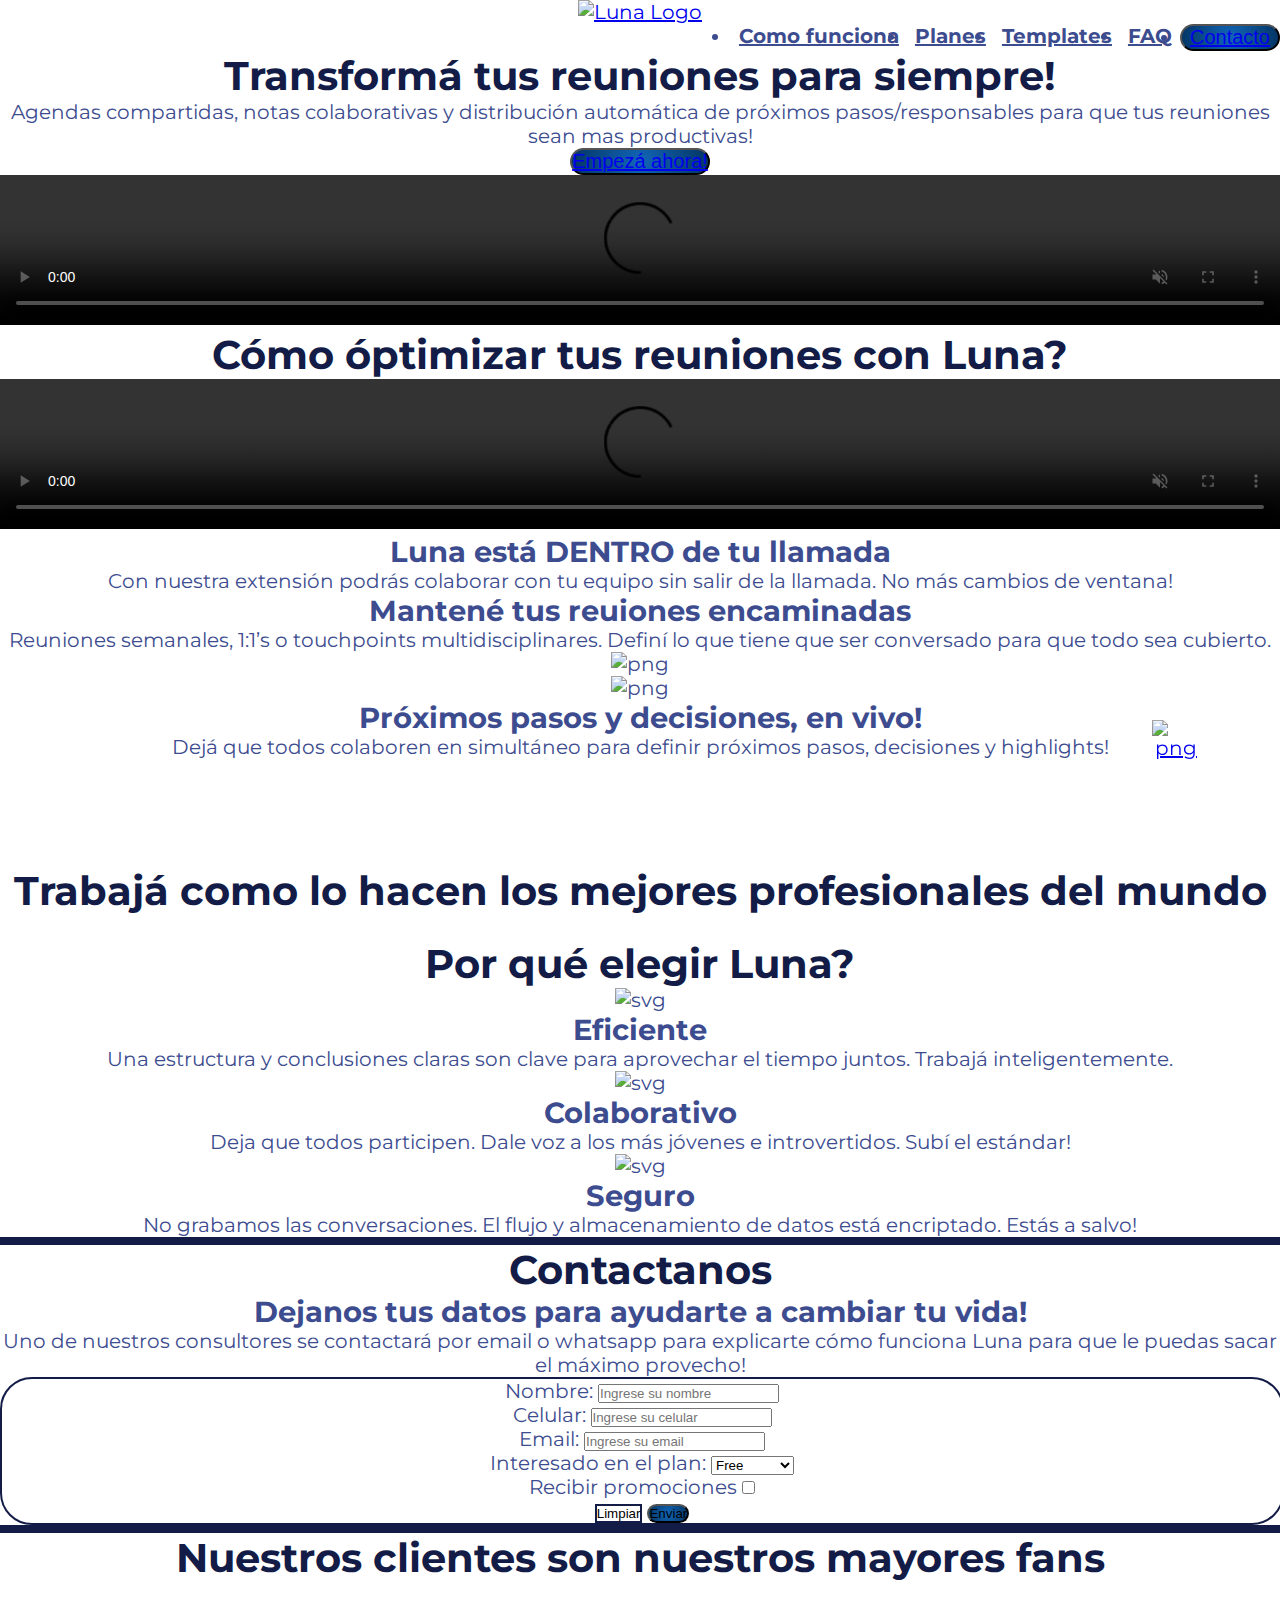
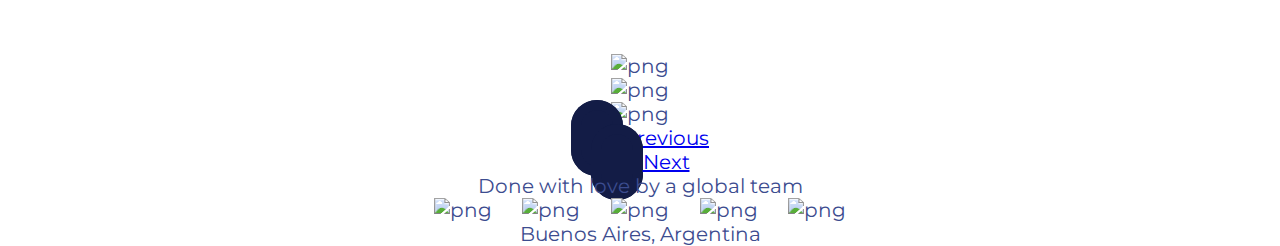
==== index.html @ 956e542c "Creación del respositorio" ====
<!DOCTYPE html>
<html>
<head>
	<title>Home - Luna Meetings</title>
	<link rel="stylesheet" href="css/animate.min.css">
	<link rel="stylesheet" href="https://cdn.jsdelivr.net/npm/bootstrap@4.5.3/dist/css/bootstrap.min.css" integrity="sha384-TX8t27EcRE3e/ihU7zmQxVncDAy5uIKz4rEkgIXeMed4M0jlfIDPvg6uqKI2xXr2" crossorigin="anonymous">
	<link rel="stylesheet" type="text/css" href="css/styles.css">
	<meta charset=utf-8>
	<meta name=viewport content="width=device-width, initial-scale=1">
	<meta name="description" content="Las mejores prácticas para tener reuniones eficientes automatizadas en una sola herramienta.">
	<meta name="keywords" content="Calendario, Agendas, Reuniones, Eficiencia, Anotaciones, Notas, Minuta, Resumen">
</head>

<body class="container-fluid bg-light azul-2">

	<div class="arrowFixed">
		<a href="index.html#header"><img src="media/uparrow.png" alt="png"></a>
	</div>

	<header id="header" class="row align-items-center p-2 bg-light">
		<div class="col-3 offset-1 col-md-2 offset-md-1 col-lg-2 offset-lg-2 py-4">
			<a href="index.html"><img src="media/lunalogo.png" alt="Luna Logo" class="logoMenu"></a>
		</div>
		<div class="col-5 offset-2 col-md-8 offset-md-0 col-lg-6">
			<ul class="nav header__menu">
			    <li class="nav-item"><a class="nav-link header__botonera text-decoration-none azul-2" href="howitworks.html">Como funciona</a></li>
			    <li class="nav-item"><a class="nav-link header__botonera text-decoration-none azul-2" href="pricing.html">Planes</a></li>
			    <li class="nav-item"><a class="nav-link header__botonera text-decoration-none azul-2" href="templates.html">Templates</a></li>
			    <li class="nav-item"><a class="nav-link header__botonera text-decoration-none azul-2" href="faq.html">FAQ</a></li>
				<li class="nav-item"><button class="boton"><a class="nav-link text-white font-weight-bold text-decoration-none" href="index.html#contactus"> Contacto </a></button></li>
			</ul>
		</div>
	</header>
	<!--Aca termina el header -->

	<div class="row py-1 py-md-3 align-items-center bg-light">
		<div class="col-10 offset-1 col-lg-3 offset-lg-2 mr-0 text-center text-lg-left py-3">
			<h1 class="titulos azul-1">Transformá tus reuniones para siempre!</h1>
			<p>Agendas compartidas, notas colaborativas y distribución automática de próximos pasos/responsables para que tus reuniones sean mas productivas!</p>
			<button class="boton p-2"><a class="text-white font-weight-bold text-decoration-none" href="index.html#contactus">Empezá ahora!</a></button>
		</div>
		<div class="col-10 offset-1 col-lg-5 offset-lg-0">
			<video muted autoplay controls>
				<source src="media/lunademo.mp4" type="video/mp4">
				<p>Imposible de reproducir el video en este explorador, les pedimos disculpas!</p>
			</video>
		</div>
	</div>
	<!--Aca termina la presentación -->

	<div class="row py-3 py-lg-5 bg-white">
		<h2 class="col-8 offset-2 text-center py-2 py-md-3 titulos azul-1">Cómo óptimizar tus reuniones con Luna?</h2>
		<div class="row d-flex flex-column justify-content-center col-8 offset-2 col-md-10 offset-md-1 col-lg-8 offset-lg-2">
			<div class="row align-items-center py-3">
				<div class="col-12 col-md-6 wow animate__bounceInLeft text-center text-lg-left py-2 py-md-3 order-2 order-md-1" data-wow-duration="1.5s">
					<video muted autoplay controls>
						<source src="media/lunademo.mp4" type="video/mp4">
						<p>Imposible de reproducir el video en este explorador, les pedimos disculpas!</p>
					</video>
				</div>
				<div class="col-12 col-md-6 text-center text-md-right wow animate__bounceInRight order-1 order-md-2 px-2" data-wow-duration="1.5s">
					<h3 class="subtitulos azul-2">Luna está DENTRO de tu llamada</h3>
					<p>Con nuestra extensión podrás colaborar con tu equipo sin salir de la llamada. No más cambios de ventana!</p>
				</div>
			</div>
			<div class="row align-items-center py-3">
				<div class="col-12 col-md-6 wow text-center text-md-left animate__bounceInLeft px-2" data-wow-duration="1.5s">
					<h3 class="subtitulos azul-2">Mantené tus reuiones encaminadas</h3>
					<p>Reuniones semanales, 1:1’s o touchpoints multidisciplinares. Definí lo que tiene que ser conversado para que todo sea cubierto.</p>
				</div>
				<div class="col-12 col-md-6 wow animate__bounceInRight text-center text-lg-right" data-wow-duration="1.5s">
					<img src="media/imagefeature2.png" alt="png">
				</div>
			</div>
			<div class="row align-items-center py-3">
				<div class="col-12 col-md-6 wow animate__bounceInLeft text-center text-lg-left order-2 order-md-1" data-wow-duration="1.5s">
					<img src="media/imagefeature3.png" alt="png">
				</div>
				<div class="col-12 col-md-6 text-center text-md-right wow animate__bounceInRight order-1 order-md-2 px-2" data-wow-duration="1.5s">
					<h3 class="subtitulos azul-2">Próximos pasos y decisiones, en vivo!</h3>
					<p>Dejá que todos colaboren en simultáneo para definir próximos pasos, decisiones y highlights!</p>
				</div>
			</div>
			<div class="row align-items-center py-3">
				<div class="col-12 col-md-6 text-center text-md-left wow animate__bounceInLeft px-2" data-wow-duration="1.5s">
					<h3 class="subtitulos azul-2">Tomá notas 1 vez, Luna las comparte</h3>
					<p>No gastes mas tiempo escribiendo minutas. Deja que Luna comparta las notas de la reunión automáticamente con todos los participantes!</p>
				</div>
				<div class="col-12 col-md-6 wow animate__bounceInRight text-center text-md-right" data-wow-duration="1.5s">
					<img src="media/imagefeature4.png" alt="png">
				</div>
			</div>
		</div>
	</div>
	<!--Aca terminan los diferenciales -->

	<div class="row bg-light py-4">
		<h2 class="col-12 col-lg-8 offset-lg-2 text-center p-3 titulos azul-1">Trabajá como lo hacen los mejores profesionales del mundo</h2>
		<div class="row col-10 offset-1 offset-lg-2 py-3 align-items-center wow animate__fadeInUp" data-wow-duration="1s">
			<img src="media/ycombinatorlogo.png" alt="png" class="col-4 col-lg-2">
			<img src="media/twitchlogo.png" alt="png"class="col-4 col-lg-2">
			<img src="media/rappilogo.png" alt="png"class="col-4 col-lg-2">
			<img src="media/mckinseylogo.png" alt="png"class="col-4 offset-1 col-lg-2 offset-lg-0">
			<img src="media/mercadolibrelogo.png" alt="png"class="col-4 offset-2 col-lg-2 offset-lg-0">
		</div>
	</div>
	<!--Aca termina "clientes actuales" -->

	<div class="row py-5 bg-white">
		<h3 class="col-12 col-lg-8 offset-lg-2 text-center py-3 titulos azul-1">Por qué elegir Luna?</h3>
		<div class="row col-12 col-md-10 offset-md-1 col-lg-8 offset-lg-2 py-3 m-auto">
			<div class="col-4 text-center">
				<img src="media/stats.svg" alt="svg" class="whyLuna__emoji my-3">
				<p class="subtitulos azul-2">Eficiente</p>
				<p>Una estructura y conclusiones claras son clave para aprovechar el tiempo juntos. Trabajá inteligentemente.</p>
			</div>
			<div class="col-4 text-center">
				<img src="media/handshake.svg" alt="svg" class="whyLuna__emoji my-3">
				<p class="subtitulos azul-2">Colaborativo</p>
				<p>Deja que todos participen. Dale voz a los más jóvenes e introvertidos. Subí el estándar!</p>
			</div>
			<div class="col-4 text-center">
				<img src="media/lock.svg" alt="svg" class="whyLuna__emoji my-3">
				<p class="subtitulos azul-2">Seguro</p>
				<p>No grabamos las conversaciones. El flujo y almacenamiento de datos está encriptado. Estás a salvo!</p>
			</div>
		</div>
	</div>
	<!--Aca termina "Por que luna?" -->

	<div id="contactus" class="row bg-white">
		<div class="row bg-white col-10 offset-1 col-md-8 offset-md-2 align-items-center py-4 form__seccion text-center text-md-left">
			<div class="col-12 col-lg-6">
				<p class="titulos azul-1">Contactanos</p>
				<p class="subtitulos font-weight-normal azul-2">Dejanos tus datos para ayudarte a cambiar tu vida!</p>
				<p>Uno de nuestros consultores se contactará por email o whatsapp para explicarte cómo funciona Luna para que le puedas sacar el máximo provecho!</p>
			</div>
			<div class="col-12 col-lg-6 text-center">
				<form action="index.html" method="POST" class="form__formulario m-auto bg-light p-4">
					<div class="form-group text-left">
						<label for="campo_nombre">Nombre:</label>
						<input type="text" class="form-control" name="campo_nombre" placeholder="Ingrese su nombre">
					</div>
					<div class="form-group text-left">
						<label for="campo_telefono">Celular:</label>
						<input type="text" class="form-control" name="campo_telefono" placeholder="Ingrese su celular">
					</div>
					<div class="form-group text-left">
						<label for="campo_email">Email:</label>
						<input type="email" class="form-control" name="campo_email" placeholder="Ingrese su email">
					</div>
					<div class="form-group">
						<label for="menu_desplegable">Interesado en el plan:</label>
						<select name="menu_desplegable" placeholder="Plan de interés">
							<option value="1">Free</option>
							<option value="2">Personal</option>
							<option value="3">Teams</option>
							<option value="4">Enterprise</option>
						</select>
					</div>
					<div class="form-group">
						<label for="opcion_a">Recibir promociones</label>
						<input type="checkbox" name="opcion_a" id="opcion_a" value="recibir">
					</div>
					<button type="reset" class="text-dark font-weight-bold m-2 py-2 px-1 rounded clear">Limpiar</button>
					<button type="submit" class="boton text-white font-weight-bold m-2 p-2 rounded">Enviar</button>
				</form>
			</div>
		</div>
	</div>
	<!--Aca termina "Contactanos" -->

	<div class="row bg-white">
		<div class="col-10 offset-1 col-lg-8 offset-lg-2 py-5">
			<h3 class="col-12 titulos py-3 text-center azul-1">Nuestros clientes son nuestros mayores fans</h3>
			<div id="carouselExampleIndicators" class="carousel slide col-12 col-md-10 offset-md-1 py-3" data-ride="carousel">
				<ol class="carousel-indicators">
					<li data-target="#carouselExampleIndicators" data-slide-to="0" class="active bg-dark"></li>
					<li data-target="#carouselExampleIndicators" data-slide-to="1" class="bg-secondary"></li>
					<li data-target="#carouselExampleIndicators" data-slide-to="2" class="bg-secondary"></li>
				</ol>
				<div class="carousel-inner">
					<div class="carousel-item active">
						<img src="media/customer1.png" class="d-block w-100" alt="png">
					</div>
					<div class="carousel-item">
						<img src="media/customer2.png" class="d-block w-100" alt="png">
					</div>
					<div class="carousel-item">
						<img src="media/customer3.png" class="d-block w-100" alt="png">
					</div>
				</div>
				<a class="carousel-control-prev" href="#carouselExampleIndicators" role="button" data-slide="prev">
					<span class="carousel-control-prev-icon carousel__botonIzq" aria-hidden="true"></span>
					<span class="sr-only">Previous</span>
				</a>
				<div>
					<a class="carousel-control-next" href="#carouselExampleIndicators" role="button" data-slide="next">
						<span class="carousel-control-next-icon carousel__botonDer" aria-hidden="true"></span>
						<span class="sr-only">Next</span>
					</a>
				</div>
			</div>
		</div>
	</div>
	<!--Aca termina "Testimonios" -->

	<footer class="row bg-light pt-4 pb-3 d.flex flex-column align-items-center">
		<p class="azul-2">Done with love by a global team</p>
		<div class="d.flex flex-row justify-items-center align-items-center pb-3">
			<img src="media/linkedin.png" alt="png" class="footer__redSocial">
			<img src="media/twitter.png" alt="png" class="footer__redSocial">
			<img src="media/facebook.png" alt="png" class="footer__redSocial">
			<img src="media/instagram.png" alt="png" class="footer__redSocial">
			<img src="media/youtube.png" alt="png" class="footer__redSocial">
		</div>
		<p class="azul-2">Buenos Aires, Argentina</p>
	</footer>
	<!--Aca termina el footer -->

	<script src="js/wow.js"></script>
	<script type="text/javascript">
		wow = new WOW(
          {
          boxClass:     'wow',      // default
          animateClass: 'animated', // default
          offset:       200,          // default
          mobile:       true,       // default
          live:         true        // default
        }
        )
        wow.init();
	</script>
	<script src="https://code.jquery.com/jquery-3.5.1.slim.min.js" integrity="sha384-DfXdz2htPH0lsSSs5nCTpuj/zy4C+OGpamoFVy38MVBnE+IbbVYUew+OrCXaRkfj" crossorigin="anonymous"></script>
	<script src="https://cdn.jsdelivr.net/npm/bootstrap@4.5.3/dist/js/bootstrap.bundle.min.js" integrity="sha384-ho+j7jyWK8fNQe+A12Hb8AhRq26LrZ/JpcUGGOn+Y7RsweNrtN/tE3MoK7ZeZDyx" crossorigin="anonymous"></script>
	
</body>
</html>
---- css/styles.css ----
@import url("https://fonts.googleapis.com/css2?family=Montserrat:ital,wght@0,400;0,700;1,400&display=swap");
* {
  padding: 0;
  margin: 0;
}

/** Variables **/
.blanco {
  color: #FFFFFF;
}

.azul-1 {
  color: #131c46;
}

.azul-2 {
  color: #3c4c8f;
}

.azul-3 {
  color: #3591d8;
}

.azul-4 {
  color: #80c4f9;
}

.azul-5 {
  color: #078aef;
}

.bg-azul-1 {
  background-color: #153f59;
}

.bg-azul-2 {
  background-color: #365b77;
}

.bg-azul-3 {
  background-color: #557996;
}

.bg-azul-4 {
  background-color: #7498b6;
}

.bg-azul-5 {
  background-color: #94b8d7;
}

/** SCSS para Bootstrap **/
body {
  font-family: 'Montserrat', sans-serif;
  font-size: 1rem;
  text-align: center;
  overflow-x: hidden;
}

body img {
  width: 100%;
}

body video {
  width: 100%;
}

.titulos {
  font-size: 1.8rem;
  font-weight: 700;
}

.subtitulos {
  font-size: 1.25rem;
  font-weight: 700;
}

.arrowFixed {
  position: fixed;
  margin-top: 80vh;
  margin-left: 87%;
  z-index: 100;
  width: 2rem;
}

.boton {
  background: radial-gradient(circle, #1166b8 0%, #043563 100%);
  border-radius: 2rem;
}

.boton a {
  font-size: 1rem;
}

.boton:hover {
  background: radial-gradient(circle, #1166b8 0%, #043563 100%);
  border-radius: 2rem;
  transform: scale(1.1);
}

.clear {
  background-color: #FFFFFF;
  border: 0.125rem solid #131c46;
}

.clear:hover {
  background: radial-gradient(ellipse at center, white 0%, #f6f6f6 47%, #ededed 100%);
  transform: scale(1.1);
  transition-duration: 200ms;
}

.header__menu {
  display: flex;
  flex-direction: column;
  align-content: flex-end;
  text-align: right;
}

.nav-link {
  padding: 0.25rem 0.5rem;
}

.header__botonera {
  font-size: 1rem;
  font-weight: 700;
}

.header__linkActivo {
  color: #078aef;
}

.whyLuna__emoji {
  height: 20vh;
  width: auto;
}

.form__seccion {
  border-top: 0.5rem solid #131c46;
  border-bottom: 0.5rem solid #131c46;
}

.form__formulario {
  width: 100%;
  border: 0.125rem solid #131c46;
  border-radius: 2rem;
}

.carousel__botonIzq {
  padding: 0.5rem;
  border: 0.5rem solid #131c46;
  border-radius: 2rem;
  background-color: #131c46;
  transform: translate(-3rem);
}

.carousel__botonDer {
  padding: 0.5rem;
  border: 0.5rem solid #131c46;
  border-radius: 2rem;
  background-color: #131c46;
  transform: translate(3rem);
}

.footer__redSocial {
  width: 40px;
  height: auto;
  padding: 0 1%;
}

.pricing__plan {
  margin: 5% 5%;
  padding: 0 0.5rem;
  width: 40%;
  border-radius: 2rem;
  box-sizing: border-box;
  display: grid;
  grid-template-rows: 6rem 6rem auto;
  align-items: center;
}

.pricing__price {
  font-size: 1.5rem;
  font-weight: 700;
}

.pricing__discount {
  text-decoration: line-through;
}

.templates__template {
  border-radius: 2rem;
}

.templates__templateDuration {
  font-style: italic;
  font-size: 0.75rem;
}

.templates__templateContent {
  background: radial-gradient(circle, #e3f1ff 0%, #baddff 100%);
  font-size: 0.75rem;
  font-style: italic;
  border-radius: 2rem;
}

.templates__moreToCome {
  font-size: 1.75rem;
}

.faq__question {
  font-size: 1rem;
}

@media all and (min-width: 768px) {
  body {
    font-size: 1.25rem;
  }
  .titulos {
    font-size: 2.2rem;
  }
  .subtitulos {
    font-size: 1.6rem;
  }
  .arrowFixed {
    margin-left: 90%;
    width: 2.5rem;
  }
  .boton a {
    font-size: 1.25rem;
  }
  .header__menu {
    flex-direction: row;
    justify-content: flex-end;
    align-content: center;
    text-align: center;
  }
  .header__botonera {
    font-size: 1.25rem;
  }
  .carousel__botonIzq {
    padding: 0.75rem;
    border: 0.66667rem solid #131c46;
    transform: translate(-4rem);
  }
  .carousel__botonDer {
    padding: 0.75rem;
    border: 0.66667rem solid #131c46;
    transform: translate(4rem);
  }
  .pricing__plan {
    margin: 2% 2%;
    width: 46%;
  }
  .pricing__price {
    font-size: 1.75rem;
  }
  .templates__templateDuration {
    font-size: 1rem;
  }
  .templates__templateContent {
    font-size: 0.75rem;
  }
  .templates__moreToCome {
    font-size: 2rem;
  }
  .faq__question {
    font-size: 1.25rem;
  }
  .footer__redSocial {
    width: 50px;
    height: auto;
    padding: 0 1%;
  }
}

@media all and (min-width: 992px) {
  .titulos {
    font-size: 2.5rem;
  }
  .subtitulos {
    font-size: 1.8rem;
  }
  .arrowFixed {
    width: 3rem;
  }
  .carousel__botonIzq {
    padding: 1rem;
    border: 0.66667rem solid #131c46;
    transform: translate(-5rem);
  }
  .carousel__botonDer {
    padding: 1rem;
    border: 0.66667rem solid #131c46;
    transform: translate(5rem);
  }
  .pricing__plan {
    margin: 2% 1%;
    width: 23%;
    grid-template-rows: 6rem 7rem auto;
  }
  .pricing__price {
    font-size: 2rem;
  }
  .templates__templateDuration {
    font-size: 1rem;
  }
  .templates__templateContent {
    font-size: 0.75rem;
  }
  .templates__moreToCome {
    font-size: 2rem;
  }
}
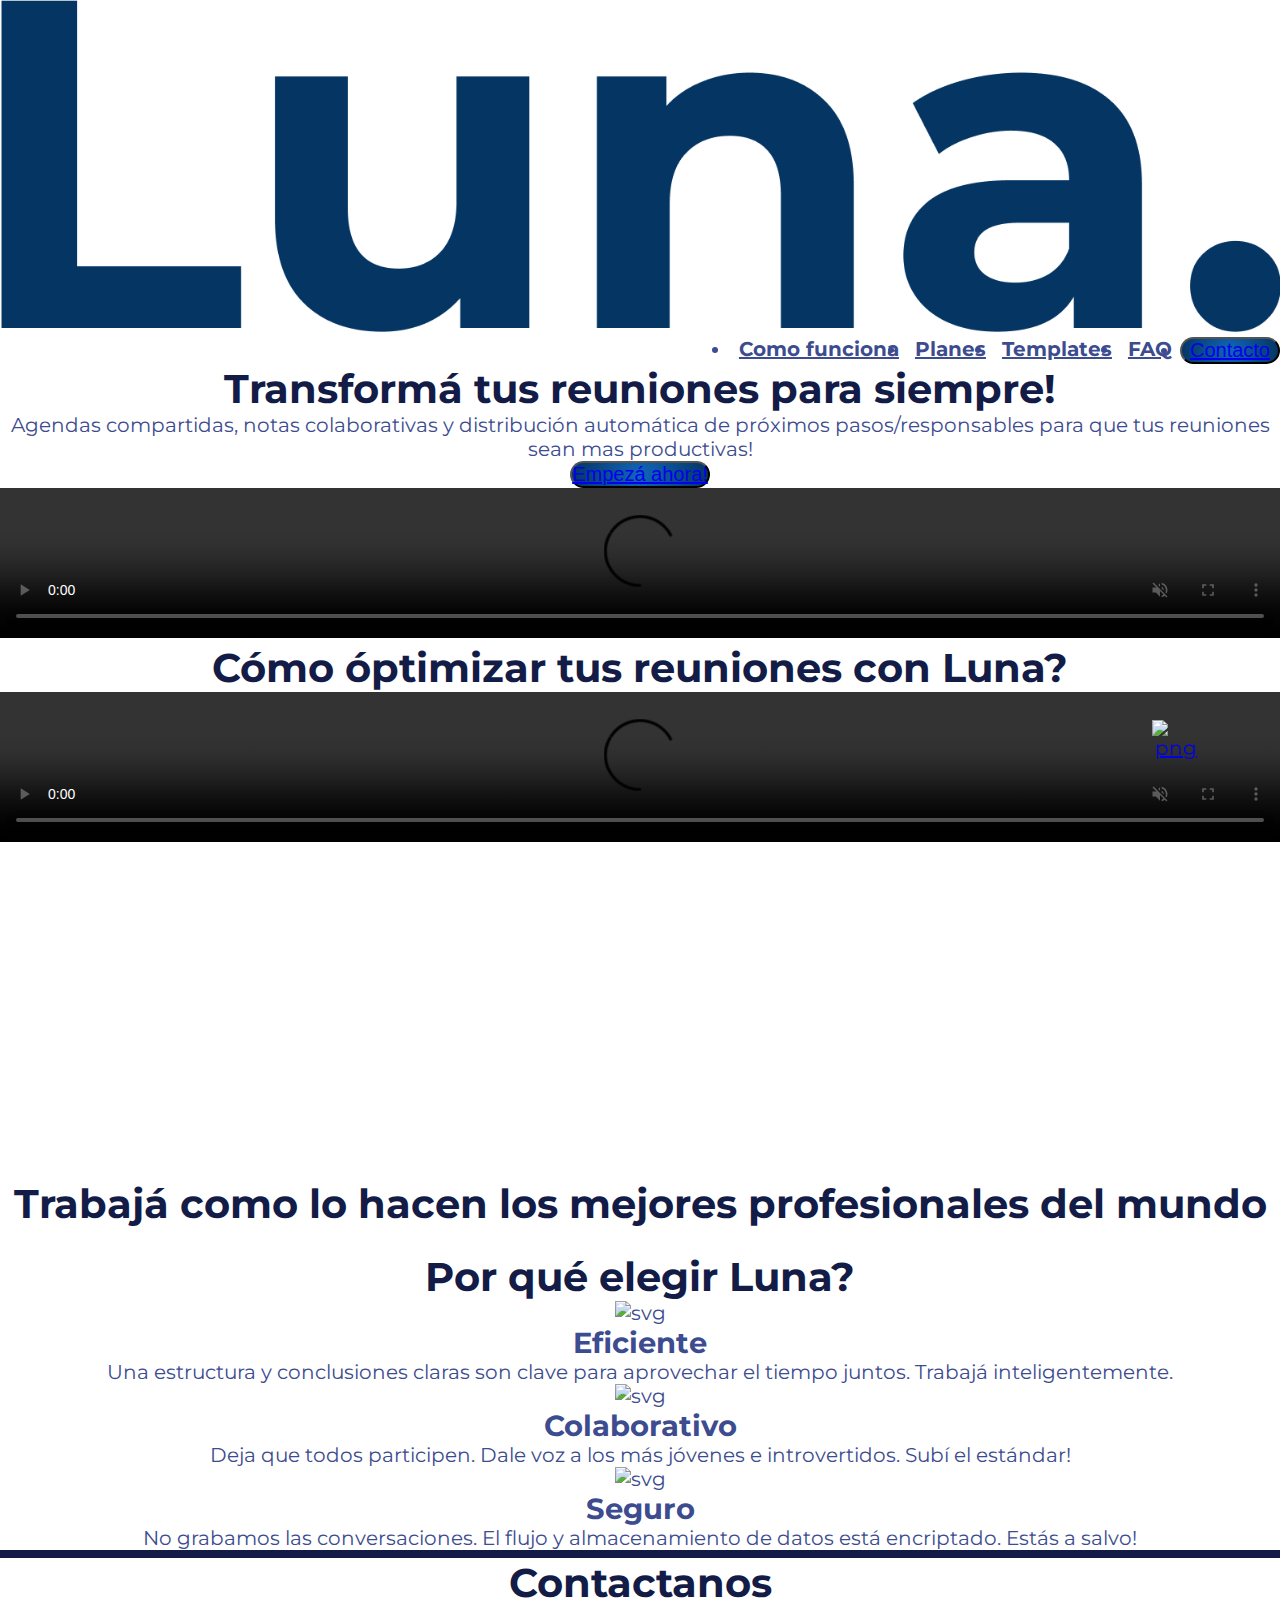
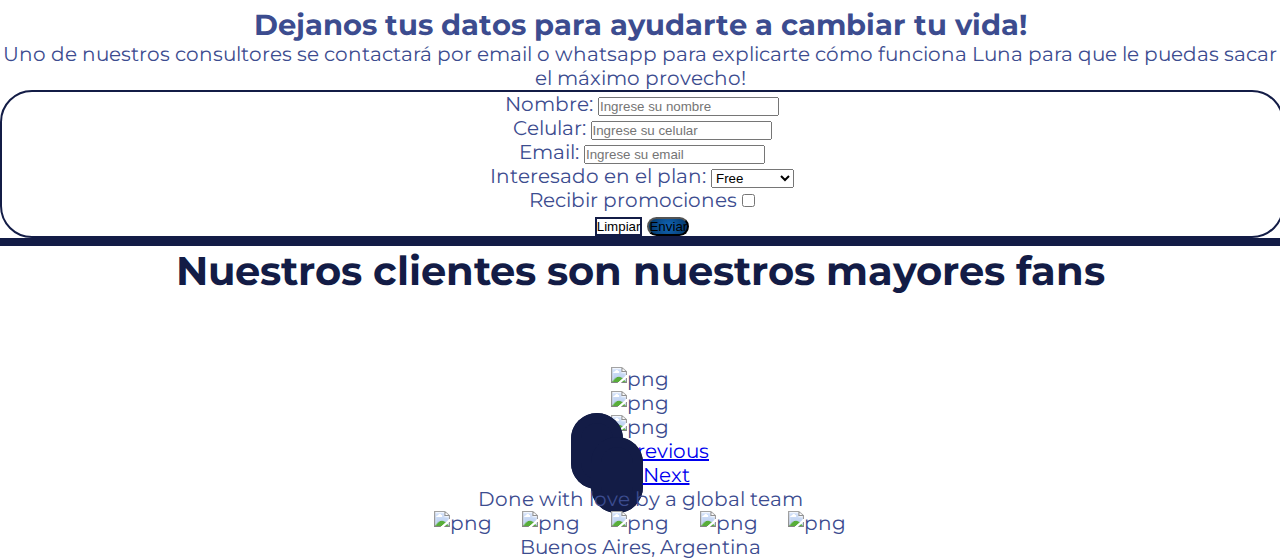
==== commit 5c1f0e33: "Arreglos imagenes" ====
--- a/index.html
+++ b/index.html
@@ -19,7 +19,7 @@
 
 	<header id="header" class="row align-items-center p-2 bg-light">
 		<div class="col-3 offset-1 col-md-2 offset-md-1 col-lg-2 offset-lg-2 py-4">
-			<a href="index.html"><img src="media/lunalogo.png" alt="Luna Logo" class="logoMenu"></a>
+			<a href="index.html"><img src="Media/lunalogo.png" alt="Luna Logo" class="logoMenu"></a>
 		</div>
 		<div class="col-5 offset-2 col-md-8 offset-md-0 col-lg-6">
 			<ul class="nav header__menu">
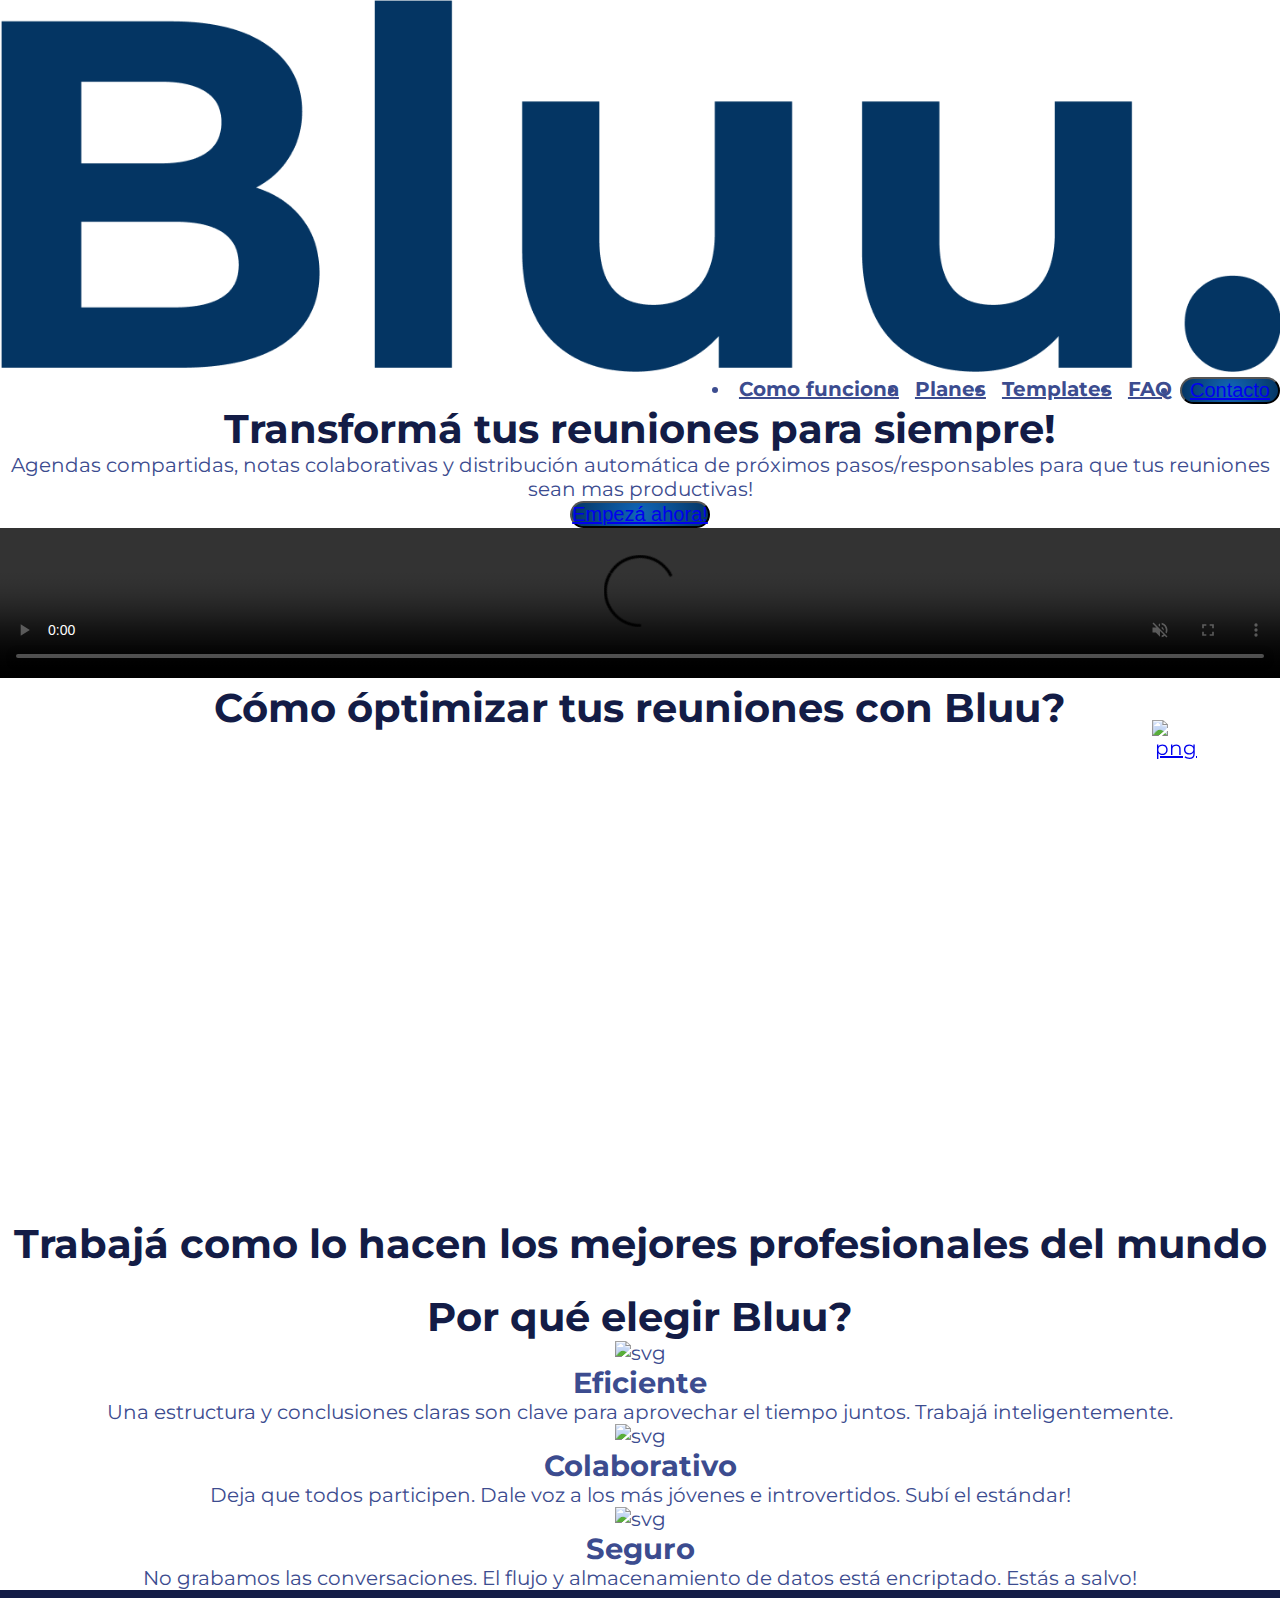
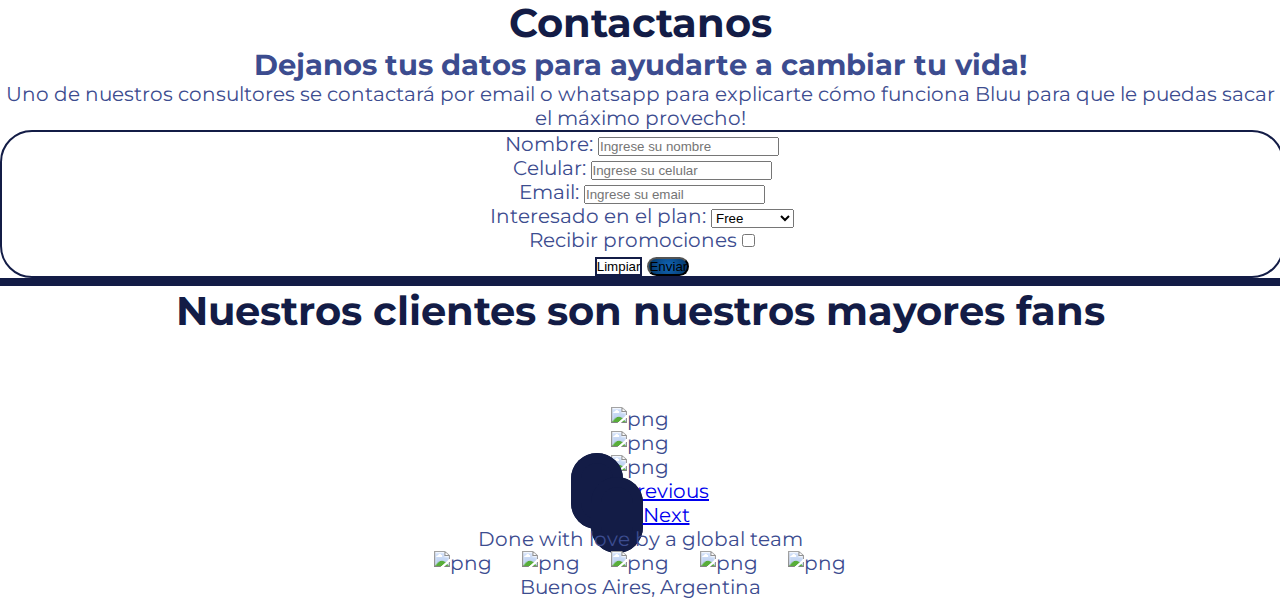
==== commit b2a92858: "Ultimos cambios a la entrega final" ====
--- a/index.html
+++ b/index.html
@@ -1,7 +1,7 @@
 <!DOCTYPE html>
 <html>
 <head>
-	<title>Home - Luna Meetings</title>
+	<title>Home - Bluu Meetings</title>
 	<link rel="stylesheet" href="css/animate.min.css">
 	<link rel="stylesheet" href="https://cdn.jsdelivr.net/npm/bootstrap@4.5.3/dist/css/bootstrap.min.css" integrity="sha384-TX8t27EcRE3e/ihU7zmQxVncDAy5uIKz4rEkgIXeMed4M0jlfIDPvg6uqKI2xXr2" crossorigin="anonymous">
 	<link rel="stylesheet" type="text/css" href="css/styles.css">
@@ -19,7 +19,7 @@
 
 	<header id="header" class="row align-items-center p-2 bg-light">
 		<div class="col-3 offset-1 col-md-2 offset-md-1 col-lg-2 offset-lg-2 py-4">
-			<a href="index.html"><img src="Media/lunalogo.png" alt="Luna Logo" class="logoMenu"></a>
+			<a href="index.html"><img src="media/bluulogo.png" alt="Bluu Logo" class="logoMenu"></a>
 		</div>
 		<div class="col-5 offset-2 col-md-8 offset-md-0 col-lg-6">
 			<ul class="nav header__menu">
@@ -41,7 +41,7 @@
 		</div>
 		<div class="col-10 offset-1 col-lg-5 offset-lg-0">
 			<video muted autoplay controls>
-				<source src="media/lunademo.mp4" type="video/mp4">
+				<source src="media/bluudemo.mp4" type="video/mp4">
 				<p>Imposible de reproducir el video en este explorador, les pedimos disculpas!</p>
 			</video>
 		</div>
@@ -49,17 +49,17 @@
 	<!--Aca termina la presentación -->
 
 	<div class="row py-3 py-lg-5 bg-white">
-		<h2 class="col-8 offset-2 text-center py-2 py-md-3 titulos azul-1">Cómo óptimizar tus reuniones con Luna?</h2>
+		<h2 class="col-8 offset-2 text-center py-2 py-md-3 titulos azul-1">Cómo óptimizar tus reuniones con Bluu?</h2>
 		<div class="row d-flex flex-column justify-content-center col-8 offset-2 col-md-10 offset-md-1 col-lg-8 offset-lg-2">
 			<div class="row align-items-center py-3">
 				<div class="col-12 col-md-6 wow animate__bounceInLeft text-center text-lg-left py-2 py-md-3 order-2 order-md-1" data-wow-duration="1.5s">
 					<video muted autoplay controls>
-						<source src="media/lunademo.mp4" type="video/mp4">
+						<source src="media/bluudemo.mp4" type="video/mp4">
 						<p>Imposible de reproducir el video en este explorador, les pedimos disculpas!</p>
 					</video>
 				</div>
 				<div class="col-12 col-md-6 text-center text-md-right wow animate__bounceInRight order-1 order-md-2 px-2" data-wow-duration="1.5s">
-					<h3 class="subtitulos azul-2">Luna está DENTRO de tu llamada</h3>
+					<h3 class="subtitulos azul-2">Bluu está DENTRO de tu llamada</h3>
 					<p>Con nuestra extensión podrás colaborar con tu equipo sin salir de la llamada. No más cambios de ventana!</p>
 				</div>
 			</div>
@@ -83,8 +83,8 @@
 			</div>
 			<div class="row align-items-center py-3">
 				<div class="col-12 col-md-6 text-center text-md-left wow animate__bounceInLeft px-2" data-wow-duration="1.5s">
-					<h3 class="subtitulos azul-2">Tomá notas 1 vez, Luna las comparte</h3>
-					<p>No gastes mas tiempo escribiendo minutas. Deja que Luna comparta las notas de la reunión automáticamente con todos los participantes!</p>
+					<h3 class="subtitulos azul-2">Tomá notas 1 vez, Bluu las comparte</h3>
+					<p>No gastes mas tiempo escribiendo minutas. Deja que Bluu comparta las notas de la reunión automáticamente con todos los participantes!</p>
 				</div>
 				<div class="col-12 col-md-6 wow animate__bounceInRight text-center text-md-right" data-wow-duration="1.5s">
 					<img src="media/imagefeature4.png" alt="png">
@@ -96,47 +96,47 @@
 
 	<div class="row bg-light py-4">
 		<h2 class="col-12 col-lg-8 offset-lg-2 text-center p-3 titulos azul-1">Trabajá como lo hacen los mejores profesionales del mundo</h2>
-		<div class="row col-10 offset-1 offset-lg-2 py-3 align-items-center wow animate__fadeInUp" data-wow-duration="1s">
-			<img src="media/ycombinatorlogo.png" alt="png" class="col-4 col-lg-2">
-			<img src="media/twitchlogo.png" alt="png"class="col-4 col-lg-2">
-			<img src="media/rappilogo.png" alt="png"class="col-4 col-lg-2">
-			<img src="media/mckinseylogo.png" alt="png"class="col-4 offset-1 col-lg-2 offset-lg-0">
-			<img src="media/mercadolibrelogo.png" alt="png"class="col-4 offset-2 col-lg-2 offset-lg-0">
+		<div class="row col-10 offset-1 offset-lg-2 py-3 align-items-center">
+			<img src="media/ycombinatorlogo.png" alt="png" class="col-4 col-lg-2 wow animate__fadeInUp" data-wow-duration="1s">
+			<img src="media/twitchlogo.png" alt="png"class="col-4 col-lg-2 wow animate__fadeInUp" data-wow-duration="1s">
+			<img src="media/rappilogo.png" alt="png"class="col-4 col-lg-2 wow animate__fadeInUp" data-wow-duration="1s">
+			<img src="media/mckinseylogo.png" alt="png"class="col-4 offset-1 col-lg-2 offset-lg-0 wow animate__fadeInUp" data-wow-duration="1s">
+			<img src="media/mercadolibrelogo.png" alt="png"class="col-4 offset-2 col-lg-2 offset-lg-0 wow animate__fadeInUp" data-wow-duration="1s">
 		</div>
 	</div>
 	<!--Aca termina "clientes actuales" -->
 
 	<div class="row py-5 bg-white">
-		<h3 class="col-12 col-lg-8 offset-lg-2 text-center py-3 titulos azul-1">Por qué elegir Luna?</h3>
+		<h3 class="col-12 col-lg-8 offset-lg-2 text-center py-3 titulos azul-1">Por qué elegir Bluu?</h3>
 		<div class="row col-12 col-md-10 offset-md-1 col-lg-8 offset-lg-2 py-3 m-auto">
 			<div class="col-4 text-center">
-				<img src="media/stats.svg" alt="svg" class="whyLuna__emoji my-3">
+				<img src="media/stats.svg" alt="svg" class="whyBluu__emoji my-3">
 				<p class="subtitulos azul-2">Eficiente</p>
 				<p>Una estructura y conclusiones claras son clave para aprovechar el tiempo juntos. Trabajá inteligentemente.</p>
 			</div>
 			<div class="col-4 text-center">
-				<img src="media/handshake.svg" alt="svg" class="whyLuna__emoji my-3">
+				<img src="media/handshake.svg" alt="svg" class="whyBluu__emoji my-3">
 				<p class="subtitulos azul-2">Colaborativo</p>
 				<p>Deja que todos participen. Dale voz a los más jóvenes e introvertidos. Subí el estándar!</p>
 			</div>
 			<div class="col-4 text-center">
-				<img src="media/lock.svg" alt="svg" class="whyLuna__emoji my-3">
+				<img src="media/lock.svg" alt="svg" class="whyBluu__emoji my-3">
 				<p class="subtitulos azul-2">Seguro</p>
 				<p>No grabamos las conversaciones. El flujo y almacenamiento de datos está encriptado. Estás a salvo!</p>
 			</div>
 		</div>
 	</div>
-	<!--Aca termina "Por que luna?" -->
+	<!--Aca termina "Por que Bluu?" -->
 
 	<div id="contactus" class="row bg-white">
 		<div class="row bg-white col-10 offset-1 col-md-8 offset-md-2 align-items-center py-4 form__seccion text-center text-md-left">
 			<div class="col-12 col-lg-6">
 				<p class="titulos azul-1">Contactanos</p>
 				<p class="subtitulos font-weight-normal azul-2">Dejanos tus datos para ayudarte a cambiar tu vida!</p>
-				<p>Uno de nuestros consultores se contactará por email o whatsapp para explicarte cómo funciona Luna para que le puedas sacar el máximo provecho!</p>
+				<p>Uno de nuestros consultores se contactará por email o whatsapp para explicarte cómo funciona Bluu para que le puedas sacar el máximo provecho!</p>
 			</div>
 			<div class="col-12 col-lg-6 text-center">
-				<form action="index.html" method="POST" class="form__formulario m-auto bg-light p-4">
+				<form action="index" method="POST" class="form__formulario m-auto bg-light p-4">
 					<div class="form-group text-left">
 						<label for="campo_nombre">Nombre:</label>
 						<input type="text" class="form-control" name="campo_nombre" placeholder="Ingrese su nombre">
--- a/css/styles.css
+++ b/css/styles.css
@@ -27,6 +27,10 @@
 
 .azul-5 {
   color: #078aef;
+}
+
+.bg-azul-0 {
+  background-color: #078aef;
 }
 
 .bg-azul-1 {
@@ -129,7 +133,7 @@
   color: #078aef;
 }
 
-.whyLuna__emoji {
+.whyBluu__emoji {
   height: 20vh;
   width: auto;
 }
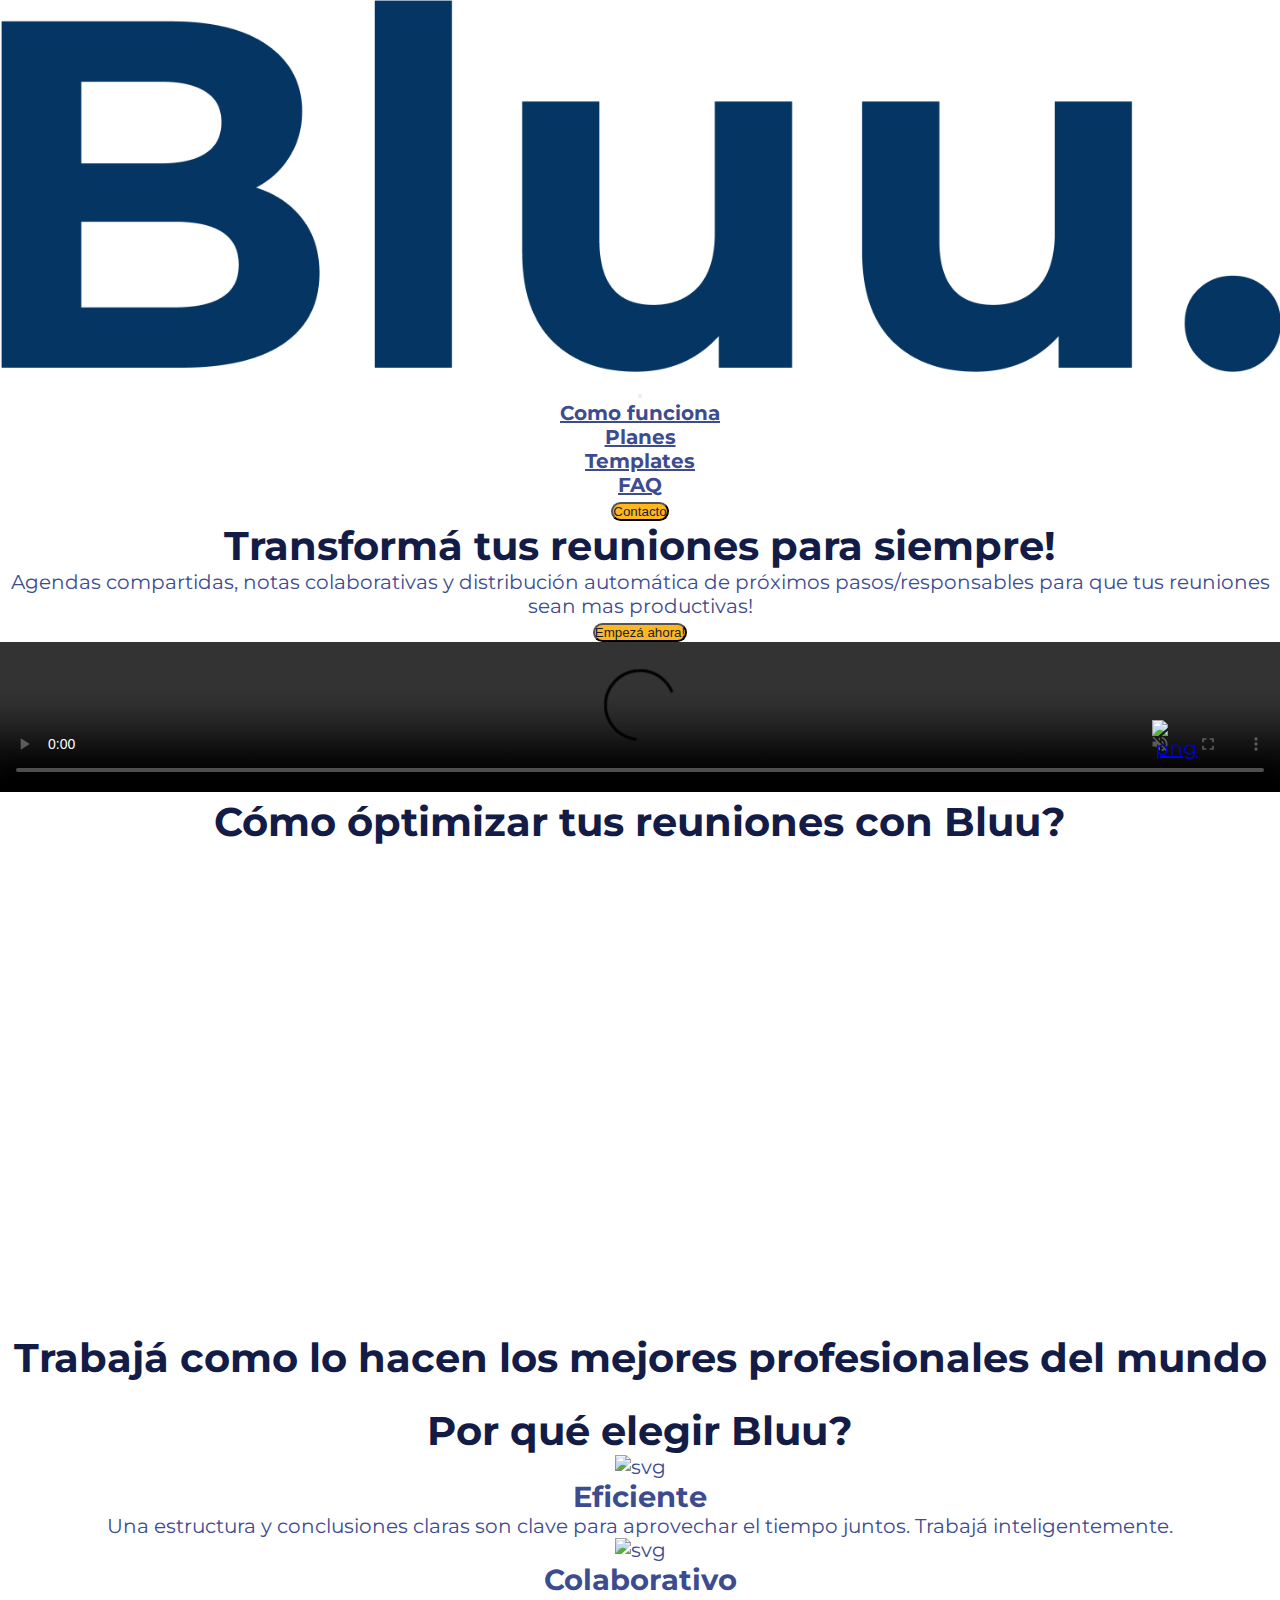
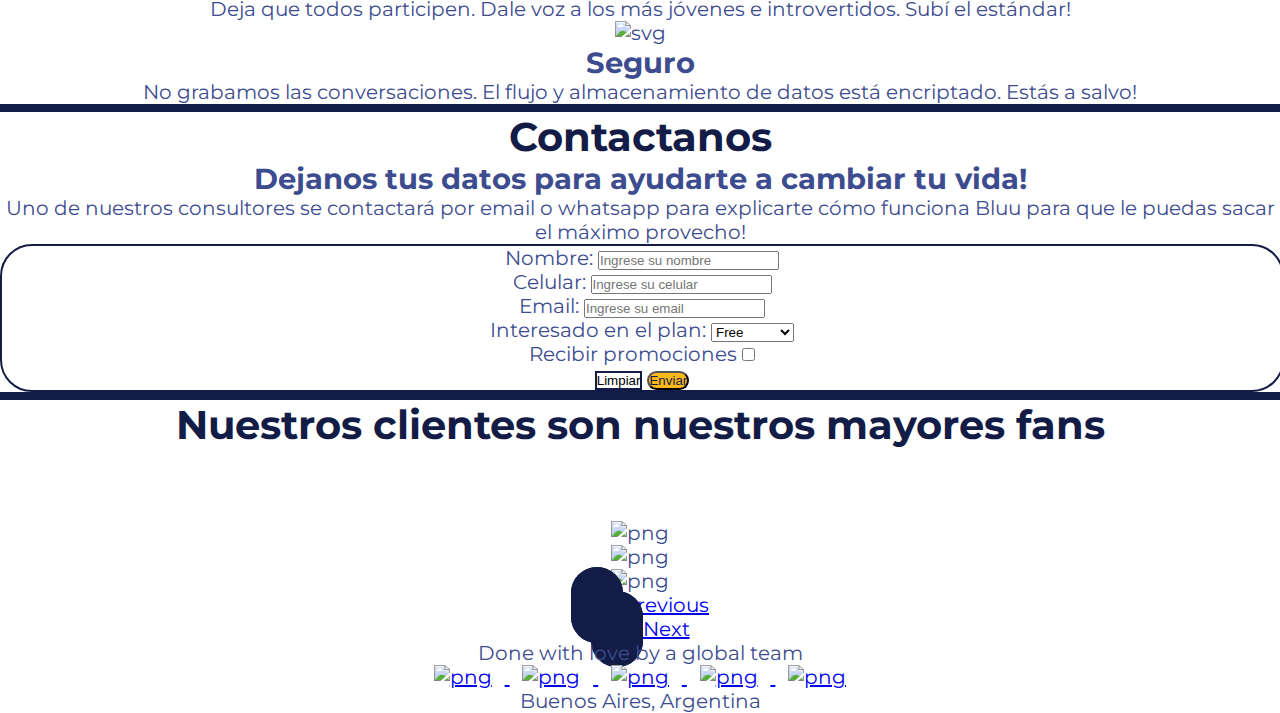
==== commit b50fb15f: "Ultimos cambios entrega final" ====
--- a/index.html
+++ b/index.html
@@ -18,18 +18,37 @@
 	</div>
 
 	<header id="header" class="row align-items-center p-2 bg-light">
-		<div class="col-3 offset-1 col-md-2 offset-md-1 col-lg-2 offset-lg-2 py-4">
-			<a href="index.html"><img src="media/bluulogo.png" alt="Bluu Logo" class="logoMenu"></a>
-		</div>
-		<div class="col-5 offset-2 col-md-8 offset-md-0 col-lg-6">
-			<ul class="nav header__menu">
-			    <li class="nav-item"><a class="nav-link header__botonera text-decoration-none azul-2" href="howitworks.html">Como funciona</a></li>
-			    <li class="nav-item"><a class="nav-link header__botonera text-decoration-none azul-2" href="pricing.html">Planes</a></li>
-			    <li class="nav-item"><a class="nav-link header__botonera text-decoration-none azul-2" href="templates.html">Templates</a></li>
-			    <li class="nav-item"><a class="nav-link header__botonera text-decoration-none azul-2" href="faq.html">FAQ</a></li>
-				<li class="nav-item"><button class="boton"><a class="nav-link text-white font-weight-bold text-decoration-none" href="index.html#contactus"> Contacto </a></button></li>
-			</ul>
-		</div>
+		<nav class="navbar navbar-expand-lg navbar-light bg-light">
+			<div class="col-3 offset-1 col-md-2 offset-md-1 col-lg-2 offset-lg-2 py-4">
+				<a href="index.html"><img src="media/bluulogo.png" alt="Bluu Logo" class="logoMenu"></a>
+			</div>
+			<button class="navbar-toggler col-2 offset-4 col-md-1 mr-5" type="button" data-toggle="collapse" data-target="#navbarNavDropdown" aria-controls="navbarNavDropdown" aria-expanded="false" aria-label="Toggle navigation">
+				<span class="navbar-toggler-icon"></span>
+			</button>
+			<div class="collapse navbar-collapse col-6 offset-3 col-md-8 offset-md-2 col-lg-6 offset-lg-1" id="navbarNavDropdown">
+				<ul class="navbar-nav">
+		    		<li class="nav-item">
+		    			<a class="nav-link header__botonera text-decoration-none azul-2" href="howitworks.html">Como funciona</a>
+		    		</li>
+		    		<li class="nav-item">
+		    			<a class="nav-link header__botonera text-decoration-none azul-2" href="pricing.html">Planes</a>
+		    		</li>
+		    		<li class="nav-item">
+		    			<a class="nav-link header__botonera text-decoration-none azul-2" href="templates.html">Templates</a>
+		    		</li>
+		    		<li class="nav-item">
+		    			<a class="nav-link header__botonera text-decoration-none azul-2" href="faq.html">FAQ</a>
+		    		</li>
+		    		<li class="nav-item">
+		    			<a class="nav-link text-decoration-none" href="index.html#contactus">
+		    				<button class="boton font-weight-bold azul-1 px-1">
+		    					Contacto 
+		    				</button>
+		    			</a>
+		    		</li>
+		    	</ul>
+			</div>
+		</nav>
 	</header>
 	<!--Aca termina el header -->
 
@@ -37,7 +56,7 @@
 		<div class="col-10 offset-1 col-lg-3 offset-lg-2 mr-0 text-center text-lg-left py-3">
 			<h1 class="titulos azul-1">Transformá tus reuniones para siempre!</h1>
 			<p>Agendas compartidas, notas colaborativas y distribución automática de próximos pasos/responsables para que tus reuniones sean mas productivas!</p>
-			<button class="boton p-2"><a class="text-white font-weight-bold text-decoration-none" href="index.html#contactus">Empezá ahora!</a></button>
+			<a class="text-decoration-none" href="index.html#contactus"><button class="boton p-2 font-weight-bold azul-1">Empezá ahora!</button></a>
 		</div>
 		<div class="col-10 offset-1 col-lg-5 offset-lg-0">
 			<video muted autoplay controls>
@@ -163,7 +182,7 @@
 						<input type="checkbox" name="opcion_a" id="opcion_a" value="recibir">
 					</div>
 					<button type="reset" class="text-dark font-weight-bold m-2 py-2 px-1 rounded clear">Limpiar</button>
-					<button type="submit" class="boton text-white font-weight-bold m-2 p-2 rounded">Enviar</button>
+					<button type="submit" class="boton font-weight-bold azul-1 m-2 p-2 rounded">Enviar</button>
 				</form>
 			</div>
 		</div>
@@ -208,11 +227,21 @@
 	<footer class="row bg-light pt-4 pb-3 d.flex flex-column align-items-center">
 		<p class="azul-2">Done with love by a global team</p>
 		<div class="d.flex flex-row justify-items-center align-items-center pb-3">
-			<img src="media/linkedin.png" alt="png" class="footer__redSocial">
-			<img src="media/twitter.png" alt="png" class="footer__redSocial">
-			<img src="media/facebook.png" alt="png" class="footer__redSocial">
-			<img src="media/instagram.png" alt="png" class="footer__redSocial">
-			<img src="media/youtube.png" alt="png" class="footer__redSocial">
+			<a href="https://www.linkedin.com/company/bluu-studio/about/" target="_blank" class="text-decoration-none">
+				<img src="media/linkedin.png" alt="png" class="footer__redSocial">
+			</a>
+			<a href="https://twitter.com/" target="_blank" class="text-decoration-none">
+				<img src="media/twitter.png" alt="png" class="footer__redSocial">
+			</a>
+			<a href="https://www.facebook.com/" target="_blank" class="text-decoration-none">
+				<img src="media/facebook.png" alt="png" class="footer__redSocial">
+			</a>
+			<a href="https://www.instagram.com/" target="_blank" class="text-decoration-none">
+				<img src="media/instagram.png" alt="png" class="footer__redSocial">
+			</a>
+			<a href="https://www.youtube.com/" target="_blank" class="text-decoration-none">
+				<img src="media/youtube.png" alt="png" class="footer__redSocial">
+			</a>
 		</div>
 		<p class="azul-2">Buenos Aires, Argentina</p>
 	</footer>
@@ -221,13 +250,13 @@
 	<script src="js/wow.js"></script>
 	<script type="text/javascript">
 		wow = new WOW(
-          {
+        {
           boxClass:     'wow',      // default
           animateClass: 'animated', // default
           offset:       200,          // default
           mobile:       true,       // default
           live:         true        // default
-        }
+     	}
         )
         wow.init();
 	</script>
--- a/css/styles.css
+++ b/css/styles.css
@@ -30,7 +30,7 @@
 }
 
 .bg-azul-0 {
-  background-color: #078aef;
+  background-color: #E5F3FF;
 }
 
 .bg-azul-1 {
@@ -88,7 +88,7 @@
 }
 
 .boton {
-  background: radial-gradient(circle, #1166b8 0%, #043563 100%);
+  background: #FFB81C;
   border-radius: 2rem;
 }
 
@@ -97,7 +97,7 @@
 }
 
 .boton:hover {
-  background: radial-gradient(circle, #1166b8 0%, #043563 100%);
+  background: #FFB81C;
   border-radius: 2rem;
   transform: scale(1.1);
 }
